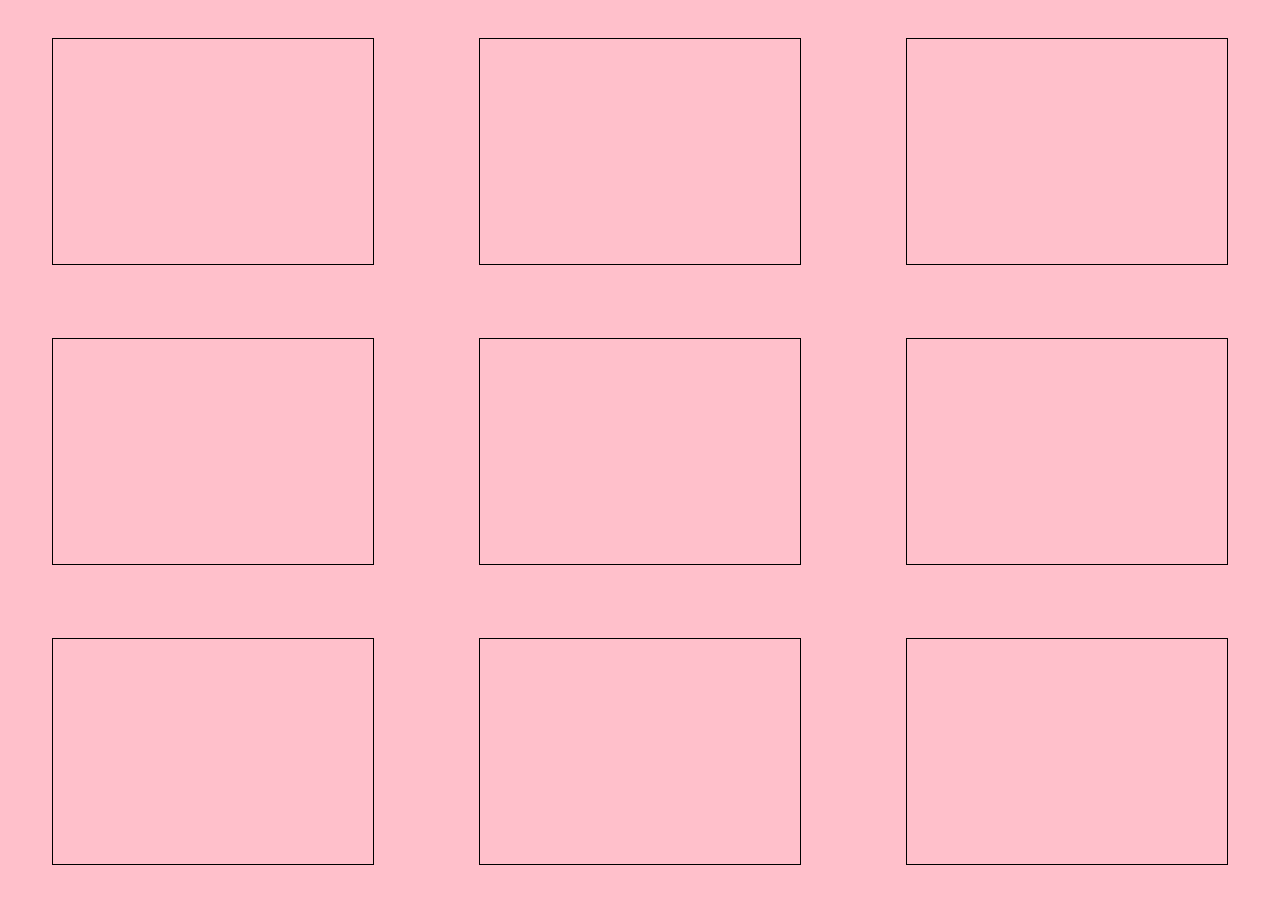
==== index.html @ 072d116d "first commit, html css et et bout de js" ====
<!DOCTYPE html>
<html lang="en">
<head>
    <meta charset="UTF-8">
    <meta name="viewport" content="width=device-width, initial-scale=1.0">
    <meta http-equiv="X-UA-Compatible" content="ie=edge">
    <link rel="stylesheet" href="style.css"/>
    <title>Super Morpion</title>
</head>
<body>
    <div class="container">
        <div class="ligne1">
            <div class="case" id="case_1"></div>
            <div class="case" id="case_2"></div>
            <div class="case" id="case_3"></div>
        </div>
        <div class="ligne2">
            <div class="case" id="case_10"></div>
            <div class="case" id="case_20"></div>
            <div class="case" id="case_30"></div>
        </div>
        <div class="ligne3">
            <div class="case" id="case_100"></div>
            <div class="case" id="case_200"></div>
            <div class="case" id="case_300"></div>
        </div>
    </div>
    <script src="morpion.js"></script>
</body>
</html>
---- style.css ----
html, body
{
    margin:0;
    height:100%;
}

body
{
    background:pink;
    height:100%;
    width:100%;
}

.red
{
    background-color:red;
}

.container
{
    width:100%;
    display:flex;
    flex-direction:column;
    justify-content:space-around;
    height:100%; 
}

.ligne1, .ligne2, .ligne3
{
    height:25%;
    display:flex;
    justify-content:space-around;
    flex-direction:row;
}

.case
{
    width:25%;
    height:100%;
    border:1px solid black;
}
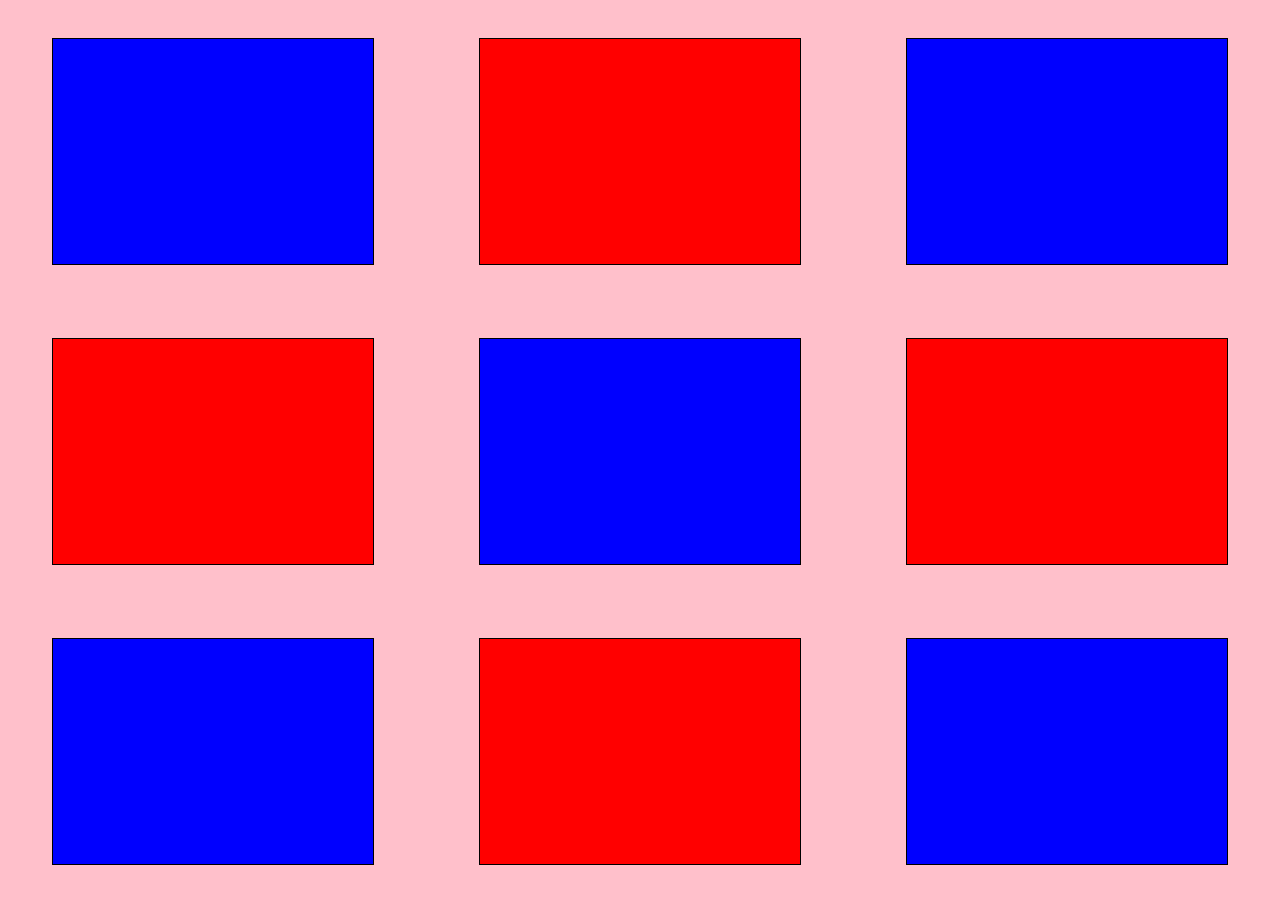
==== commit 381295b2: "le commit le plus explicite de la galaxie*" ====
--- a/index.html
+++ b/index.html
@@ -15,14 +15,14 @@
             <div class="case" id="case_3"></div>
         </div>
         <div class="ligne2">
-            <div class="case" id="case_10"></div>
-            <div class="case" id="case_20"></div>
-            <div class="case" id="case_30"></div>
+            <div class="case" id="case_4"></div>
+            <div class="case" id="case_5"></div>
+            <div class="case" id="case_6"></div>
         </div>
         <div class="ligne3">
-            <div class="case" id="case_100"></div>
-            <div class="case" id="case_200"></div>
-            <div class="case" id="case_300"></div>
+            <div class="case" id="case_7"></div>
+            <div class="case" id="case_8"></div>
+            <div class="case" id="case_9"></div>
         </div>
     </div>
     <script src="morpion.js"></script>
--- a/style.css
+++ b/style.css
@@ -14,6 +14,11 @@
 .red
 {
     background-color:red;
+}
+
+.blue
+{
+    background-color:blue;
 }
 
 .container
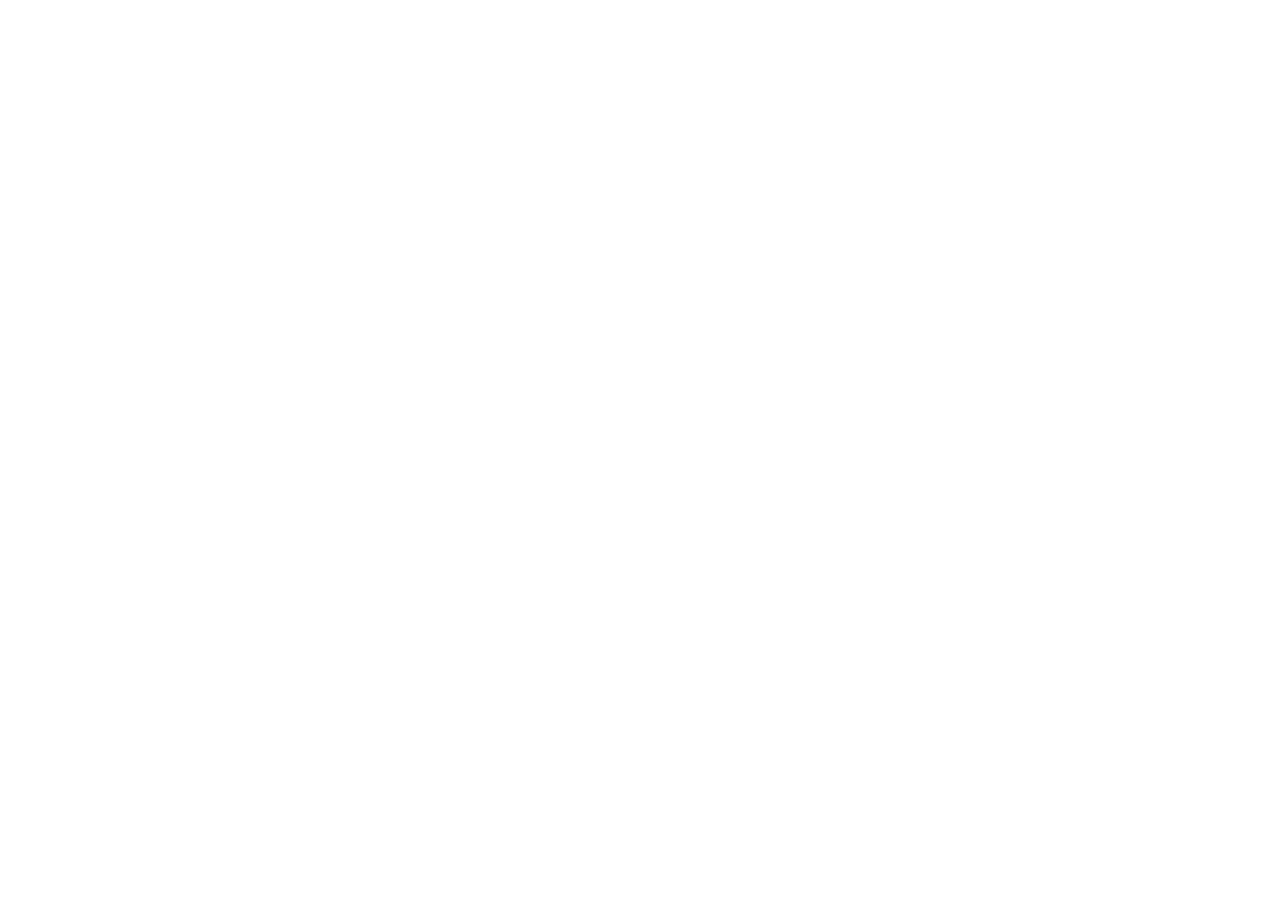
==== commit 793d3d65: "pushons" ====
--- a/index.html
+++ b/index.html
@@ -4,27 +4,13 @@
     <meta charset="UTF-8">
     <meta name="viewport" content="width=device-width, initial-scale=1.0">
     <meta http-equiv="X-UA-Compatible" content="ie=edge">
-    <link rel="stylesheet" href="style.css"/>
-    <title>Super Morpion</title>
+    <title>Accueil</title>
 </head>
 <body>
-    <div class="container">
-        <div class="ligne1">
-            <div class="case" id="case_1"></div>
-            <div class="case" id="case_2"></div>
-            <div class="case" id="case_3"></div>
-        </div>
-        <div class="ligne2">
-            <div class="case" id="case_4"></div>
-            <div class="case" id="case_5"></div>
-            <div class="case" id="case_6"></div>
-        </div>
-        <div class="ligne3">
-            <div class="case" id="case_7"></div>
-            <div class="case" id="case_8"></div>
-            <div class="case" id="case_9"></div>
-        </div>
+    <div class="conteneur">
+        <a href="2joueurs.html"><div class="2_joueurs"></div></a>
+        <a href="ia_stupide.html"><div class="ia_stupide"></div></a>
+        <a href="ia_mortelle.html"><div class="ia_mortelle"></div></a>
     </div>
-    <script src="morpion.js"></script>
 </body>
 </html>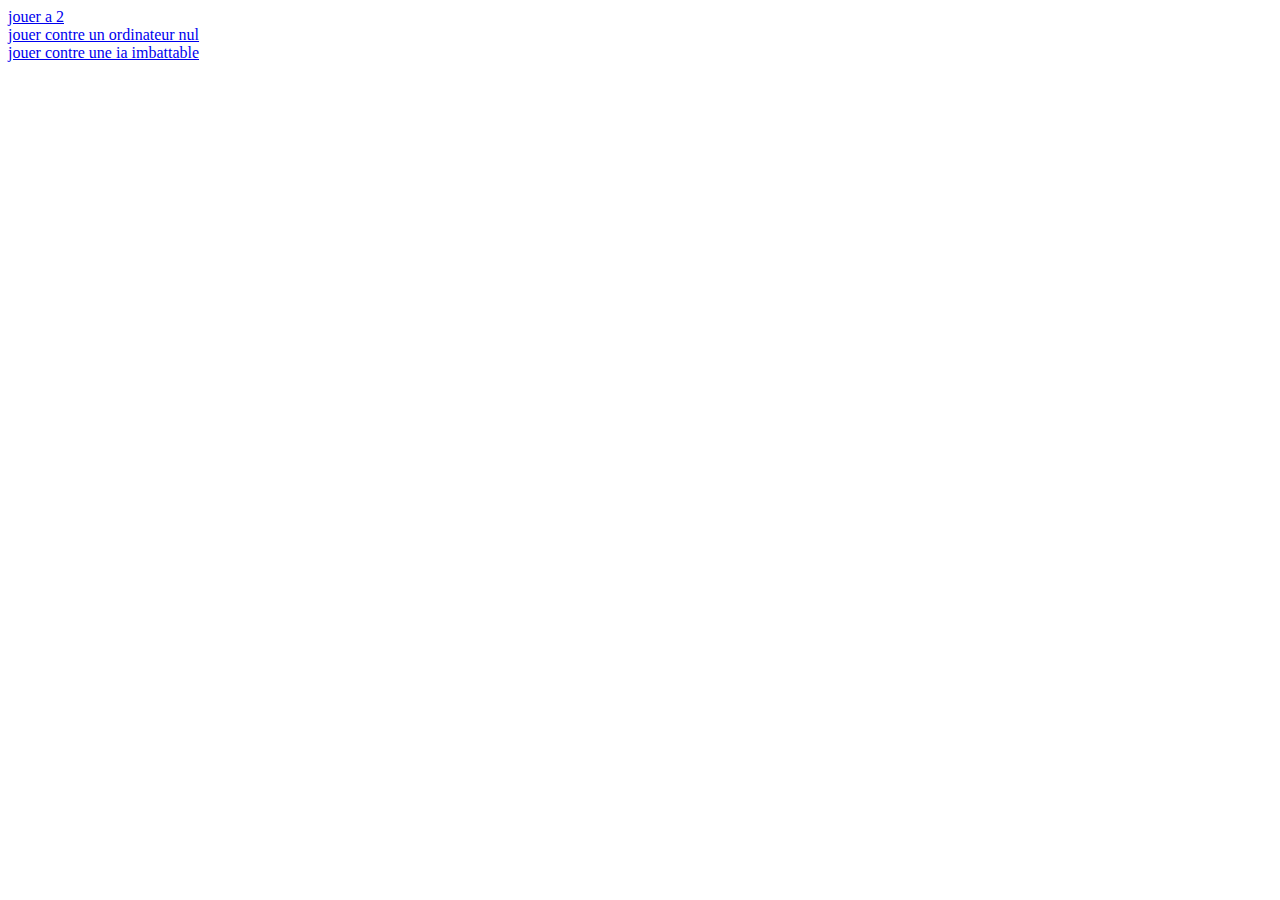
==== commit 5ad08767: "un commit explicite qui aide au travail en groupe et à la compréhension du projet" ====
--- a/index.html
+++ b/index.html
@@ -8,9 +8,9 @@
 </head>
 <body>
     <div class="conteneur">
-        <a href="2joueurs.html"><div class="2_joueurs"></div></a>
-        <a href="ia_stupide.html"><div class="ia_stupide"></div></a>
-        <a href="ia_mortelle.html"><div class="ia_mortelle"></div></a>
+        <a href="2joueurs.html"><div class="2_joueurs">jouer a 2</div></a>
+        <a href="ia_stupide.html"><div class="ia_stupide">jouer contre un ordinateur nul</div></a>
+        <a href="ia_mortelle.html"><div class="ia_mortelle">jouer contre une ia imbattable</div></a>
     </div>
 </body>
 </html>